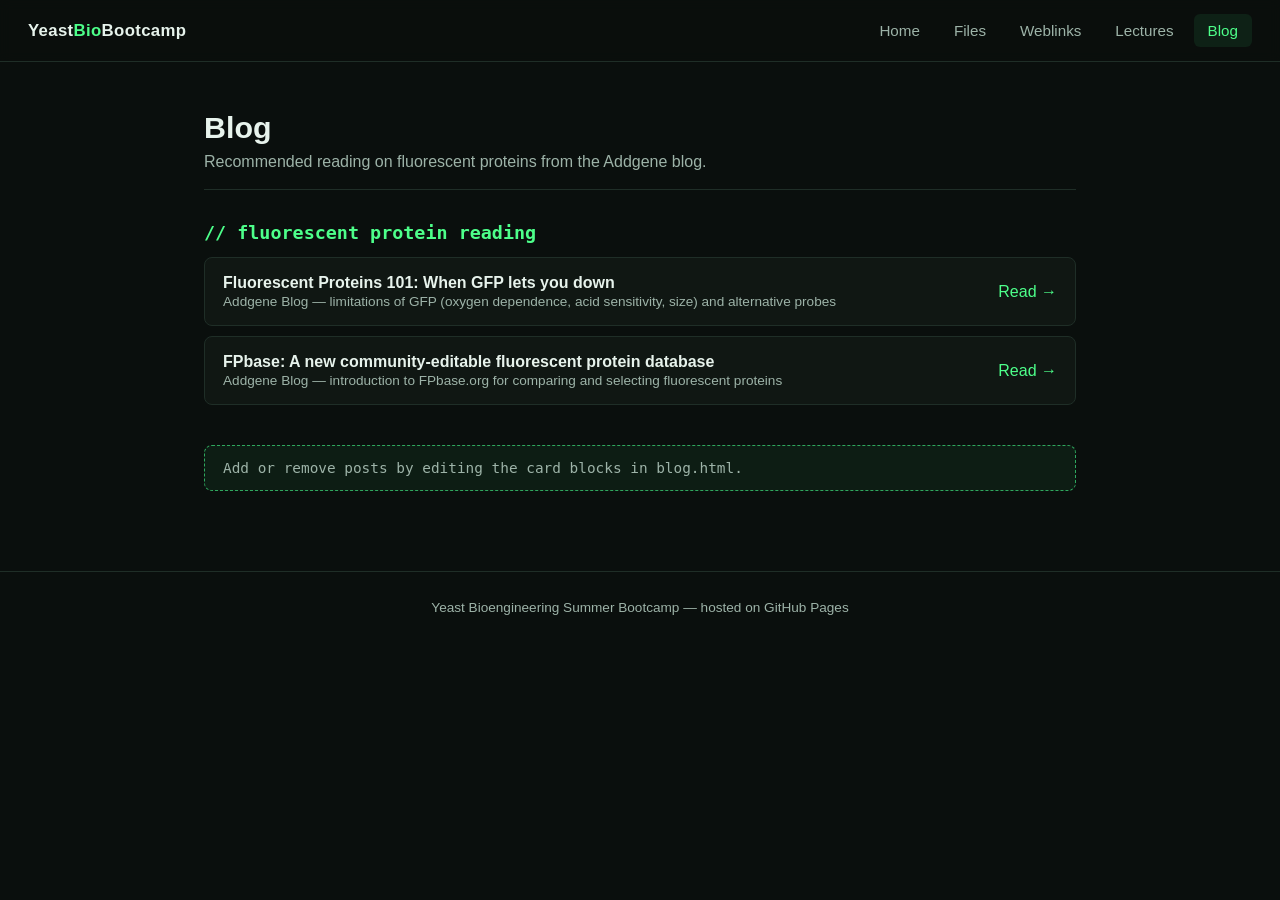
==== blog.html @ b9e2c2c9 "Add files via upload" ====
<!DOCTYPE html>
<html lang="en">
<head>
<meta charset="UTF-8">
<meta name="viewport" content="width=device-width, initial-scale=1.0">
<title>Blog — Yeast Bioengineering Summer Bootcamp</title>
<link rel="stylesheet" href="styles.css">
</head>
<body>

<nav class="topnav">
  <div class="brand">Yeast<span>Bio</span>Bootcamp</div>
  <ul>
    <li><a href="index.html">Home</a></li>
    <li><a href="files.html">Files</a></li>
    <li><a href="weblinks.html">Weblinks</a></li>
    <li><a href="lectures.html">Lectures</a></li>
    <li><a href="blog.html" class="active">Blog</a></li>
  </ul>
</nav>

<main>
  <div class="page-header">
    <h1>Blog</h1>
    <p>Recommended reading on fluorescent proteins from the Addgene blog.</p>
  </div>

  <section class="block">
    <h2>// fluorescent protein reading</h2>
    <div class="card-list">
      <div class="card">
        <div class="title">Fluorescent Proteins 101: When GFP lets you down <small>Addgene Blog — limitations of GFP (oxygen dependence, acid sensitivity, size) and alternative probes</small></div>
        <a href="https://blog.addgene.org/when-gfp-lets-you-down" target="_blank" rel="noopener">Read →</a>
      </div>
      <div class="card">
        <div class="title">FPbase: A new community-editable fluorescent protein database <small>Addgene Blog — introduction to FPbase.org for comparing and selecting fluorescent proteins</small></div>
        <a href="https://blog.addgene.org/fpbase-a-new-community-editable-fluorescent-protein-database" target="_blank" rel="noopener">Read →</a>
      </div>
    </div>
  </section>

  <div class="callout">
    Add or remove posts by editing the <code>card</code> blocks in blog.html.
  </div>
</main>

<footer>
  Yeast Bioengineering Summer Bootcamp — hosted on GitHub Pages
</footer>

</body>
</html>
---- styles.css ----
/* ===== Yeast Bioengineering Summer Bootcamp — shared styles ===== */

:root {
  --bg: #0a0f0d;
  --bg-panel: #101713;
  --border: #1f2e27;
  --text: #e7f3ec;
  --text-dim: #9db3a8;
  --glow: #4dff8a;
  --glow-dim: #2fa85e;
  --font: -apple-system, BlinkMacSystemFont, "Segoe UI", Roboto, Helvetica, Arial, sans-serif;
  --mono: "SF Mono", Consolas, Menlo, monospace;
}

* { box-sizing: border-box; }

html, body {
  margin: 0;
  padding: 0;
  background: var(--bg);
  color: var(--text);
  font-family: var(--font);
  scroll-behavior: smooth;
}

a { color: var(--glow); text-decoration: none; }
a:hover { text-decoration: underline; }

/* ---------- Top nav ---------- */
.topnav {
  position: sticky;
  top: 0;
  z-index: 100;
  display: flex;
  align-items: center;
  justify-content: space-between;
  padding: 14px 28px;
  background: rgba(10, 15, 13, 0.9);
  backdrop-filter: blur(6px);
  border-bottom: 1px solid var(--border);
}

.topnav .brand {
  font-weight: 700;
  font-size: 1.05rem;
  color: var(--text);
  letter-spacing: 0.02em;
}

.topnav .brand span { color: var(--glow); }

.topnav ul {
  list-style: none;
  display: flex;
  gap: 6px;
  margin: 0;
  padding: 0;
}

.topnav ul li a {
  display: inline-block;
  padding: 8px 14px;
  border-radius: 6px;
  color: var(--text-dim);
  font-weight: 500;
  font-size: 0.95rem;
}

.topnav ul li a:hover,
.topnav ul li a.active {
  color: var(--glow);
  background: rgba(77, 255, 138, 0.08);
  text-decoration: none;
}

/* ---------- Hero ---------- */
.hero {
  position: relative;
  min-height: 62vh;
  display: flex;
  align-items: center;
  justify-content: center;
  overflow: hidden;
  border-bottom: 1px solid var(--border);
  background: radial-gradient(circle at 50% 60%, rgba(77,255,138,0.10), transparent 60%), #050806;
}

.hero img {
  position: absolute;
  inset: 0;
  width: 100%;
  height: 100%;
  object-fit: cover;
  filter: brightness(0.85);
}

.hero-fallback {
  position: absolute;
  inset: 0;
  display: none;
  flex-direction: column;
  align-items: center;
  justify-content: center;
  gap: 18px;
  color: var(--text-dim);
  font-family: var(--mono);
  text-align: center;
  padding: 20px;
}

.flask-glow {
  width: 90px;
  height: 110px;
  clip-path: polygon(38% 0%, 62% 0%, 62% 40%, 100% 95%, 0% 95%, 38% 40%);
  background: var(--glow);
  box-shadow: 0 0 60px 20px rgba(77,255,138,0.55);
  opacity: 0.9;
}

.hero-overlay {
  position: relative;
  z-index: 2;
  text-align: center;
  padding: 32px 20px;
  background: linear-gradient(180deg, rgba(5,8,6,0) 0%, rgba(5,8,6,0.75) 70%, rgba(5,8,6,0.95) 100%);
  width: 100%;
}

.hero-overlay h1 {
  font-size: clamp(1.8rem, 4vw, 3rem);
  margin: 0 0 10px;
  color: var(--text);
  text-shadow: 0 0 24px rgba(77,255,138,0.45);
}

.hero-overlay p {
  color: var(--text-dim);
  font-size: 1.05rem;
  max-width: 640px;
  margin: 0 auto;
}

/* ---------- Page layout ---------- */
main {
  max-width: 920px;
  margin: 0 auto;
  padding: 48px 24px 80px;
}

.page-header {
  margin-bottom: 32px;
  padding-bottom: 18px;
  border-bottom: 1px solid var(--border);
}

.page-header h1 {
  margin: 0 0 8px;
  font-size: 1.9rem;
  color: var(--text);
}

.page-header p { color: var(--text-dim); margin: 0; }

section.block {
  margin-bottom: 40px;
}

section.block h2 {
  font-size: 1.15rem;
  color: var(--glow);
  margin-bottom: 14px;
  font-family: var(--mono);
}

.card-list {
  display: flex;
  flex-direction: column;
  gap: 10px;
}

.card {
  background: var(--bg-panel);
  border: 1px solid var(--border);
  border-radius: 8px;
  padding: 16px 18px;
  display: flex;
  justify-content: space-between;
  align-items: center;
  gap: 12px;
  flex-wrap: wrap;
}

.card .meta { color: var(--text-dim); font-size: 0.85rem; }
.card .title { font-weight: 600; color: var(--text); }
.card .title small { display: block; font-weight: 400; color: var(--text-dim); font-size: 0.85rem; margin-top: 2px; }

.tag {
  font-family: var(--mono);
  font-size: 0.72rem;
  color: var(--glow-dim);
  border: 1px solid var(--glow-dim);
  border-radius: 999px;
  padding: 2px 9px;
}

table {
  width: 100%;
  border-collapse: collapse;
}

th, td {
  text-align: left;
  padding: 12px 10px;
  border-bottom: 1px solid var(--border);
  font-size: 0.95rem;
}

th { color: var(--text-dim); font-family: var(--mono); font-weight: 500; font-size: 0.8rem; text-transform: uppercase; letter-spacing: 0.04em; }

.callout {
  background: rgba(77,255,138,0.06);
  border: 1px dashed var(--glow-dim);
  border-radius: 8px;
  padding: 14px 18px;
  color: var(--text-dim);
  font-size: 0.9rem;
  font-family: var(--mono);
}

footer {
  text-align: center;
  padding: 28px;
  color: var(--text-dim);
  font-size: 0.85rem;
  border-top: 1px solid var(--border);
}

@media (max-width: 640px) {
  .topnav { flex-direction: column; gap: 10px; padding: 14px 16px; }
  .topnav ul { flex-wrap: wrap; justify-content: center; }
}
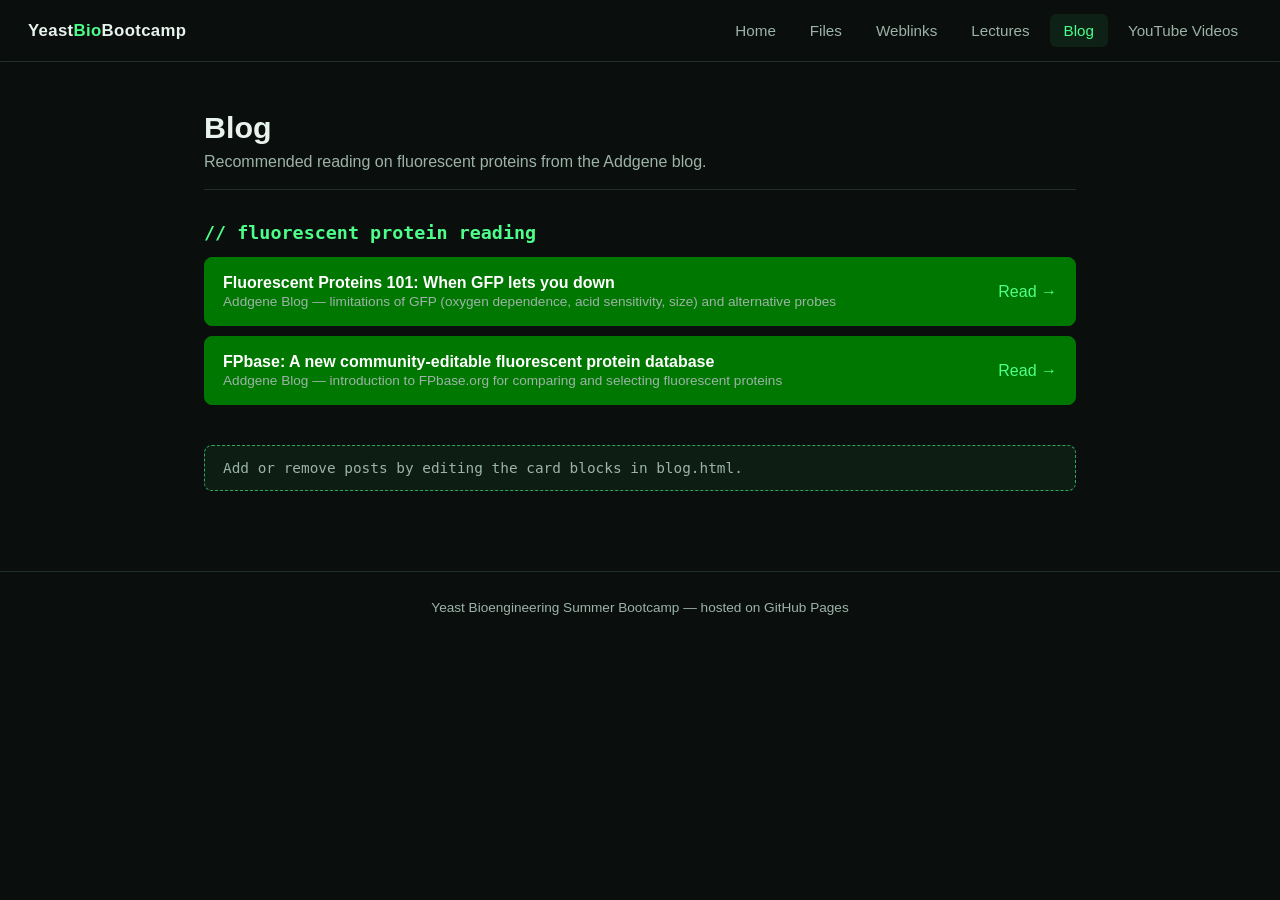
==== commit 1099e936: "Add YouTube Videos link to blog navigation" ====
--- a/blog.html
+++ b/blog.html
@@ -16,6 +16,7 @@
     <li><a href="weblinks.html">Weblinks</a></li>
     <li><a href="lectures.html">Lectures</a></li>
     <li><a href="blog.html" class="active">Blog</a></li>
+    <li><a href="youtube.html">YouTube Videos</a></li>
   </ul>
 </nav>
 
--- a/styles.css
+++ b/styles.css
@@ -179,8 +179,8 @@
 }
 
 .card {
-  background: var(--bg-panel);
-  border: 1px solid var(--border);
+  background: #007700;
+  border: 1px solid #007700;
   border-radius: 8px;
   padding: 16px 18px;
   display: flex;
@@ -190,8 +190,8 @@
   flex-wrap: wrap;
 }
 
-.card .meta { color: var(--text-dim); font-size: 0.85rem; }
-.card .title { font-weight: 600; color: var(--text); }
+.card .meta { color: #eafff0; font-size: 0.85rem; }
+.card .title { font-weight: 700; color: #ffffff; }
 .card .title small { display: block; font-weight: 400; color: var(--text-dim); font-size: 0.85rem; margin-top: 2px; }
 
 .tag {
@@ -217,6 +217,18 @@
 
 th { color: var(--text-dim); font-family: var(--mono); font-weight: 500; font-size: 0.8rem; text-transform: uppercase; letter-spacing: 0.04em; }
 
+.highlight {
+  background: rgba(77,255,138,0.10);
+  border: 1px solid var(--glow-dim);
+  border-left: 4px solid var(--glow);
+  border-radius: 8px;
+  padding: 16px 20px;
+  color: var(--text);
+  font-weight: 600;
+  font-size: 1.05rem;
+  line-height: 1.5;
+}
+
 .callout {
   background: rgba(77,255,138,0.06);
   border: 1px dashed var(--glow-dim);
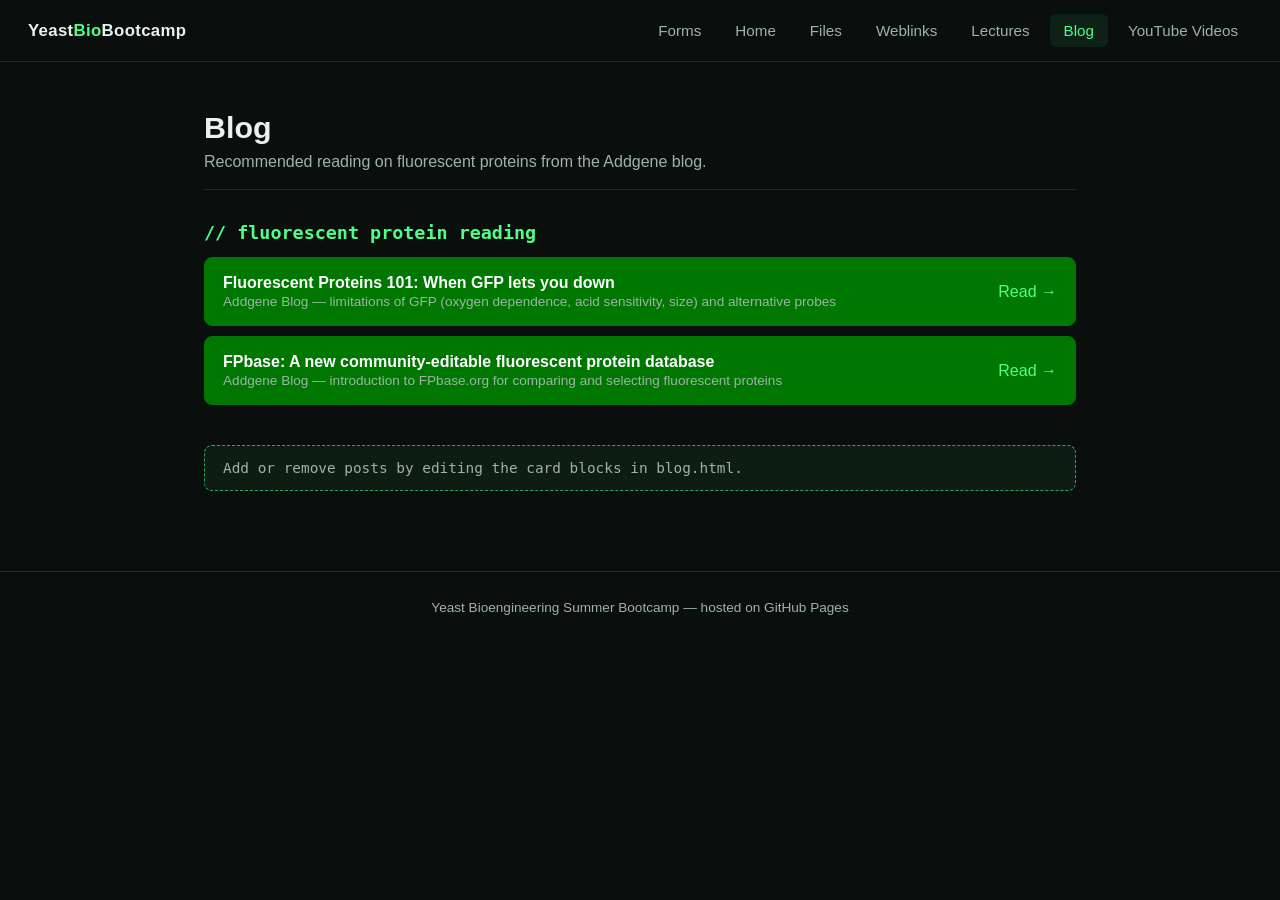
==== commit de25e487: "Add Forms page and nav tab" ====
--- a/blog.html
+++ b/blog.html
@@ -11,6 +11,7 @@
 <nav class="topnav">
   <div class="brand">Yeast<span>Bio</span>Bootcamp</div>
   <ul>
+    <li><a href="forms.html">Forms</a></li>
     <li><a href="index.html">Home</a></li>
     <li><a href="files.html">Files</a></li>
     <li><a href="weblinks.html">Weblinks</a></li>
--- a/styles.css
+++ b/styles.css
@@ -251,3 +251,60 @@
   .topnav { flex-direction: column; gap: 10px; padding: 14px 16px; }
   .topnav ul { flex-wrap: wrap; justify-content: center; }
 }
+
+
+/* ---------- Video grid (YouTube Videos page) ---------- */
+.video-grid {
+  display: grid;
+  grid-template-columns: repeat(auto-fill, minmax(260px, 1fr));
+  gap: 20px;
+}
+
+.video-card {
+  display: block;
+  background: var(--bg-panel);
+  border: 1px solid var(--border);
+  border-radius: 8px;
+  overflow: hidden;
+  color: var(--text);
+}
+
+.video-card:hover {
+  border-color: var(--glow-dim);
+  text-decoration: none;
+}
+
+.video-thumb {
+  position: relative;
+}
+
+.video-thumb img {
+  width: 100%;
+  display: block;
+}
+
+.play-icon {
+  position: absolute;
+  inset: 0;
+  display: flex;
+  align-items: center;
+  justify-content: center;
+  font-size: 2.5rem;
+  color: #fff;
+  background: rgba(0, 0, 0, 0.25);
+}
+
+.video-info {
+  padding: 12px 14px;
+}
+
+.video-title {
+  font-weight: 700;
+  color: #fff;
+  margin-bottom: 4px;
+}
+
+.video-meta {
+  font-size: 0.85rem;
+  color: var(--text-dim);
+}
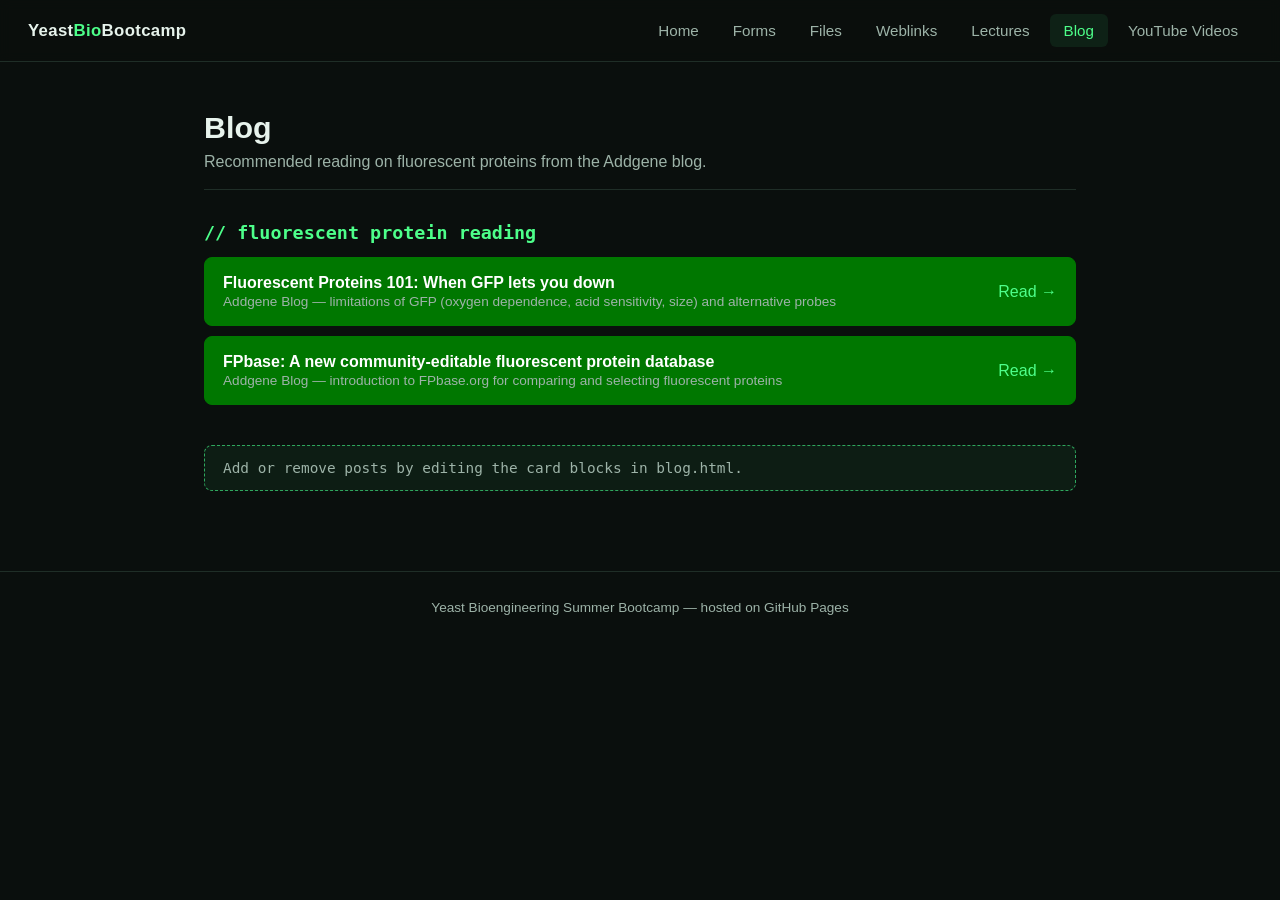
==== commit 782ea494: "Reorder navigation links in blog.html" ====
--- a/blog.html
+++ b/blog.html
@@ -11,8 +11,8 @@
 <nav class="topnav">
   <div class="brand">Yeast<span>Bio</span>Bootcamp</div>
   <ul>
+    <li><a href="index.html">Home</a></li>
     <li><a href="forms.html">Forms</a></li>
-    <li><a href="index.html">Home</a></li>
     <li><a href="files.html">Files</a></li>
     <li><a href="weblinks.html">Weblinks</a></li>
     <li><a href="lectures.html">Lectures</a></li>
